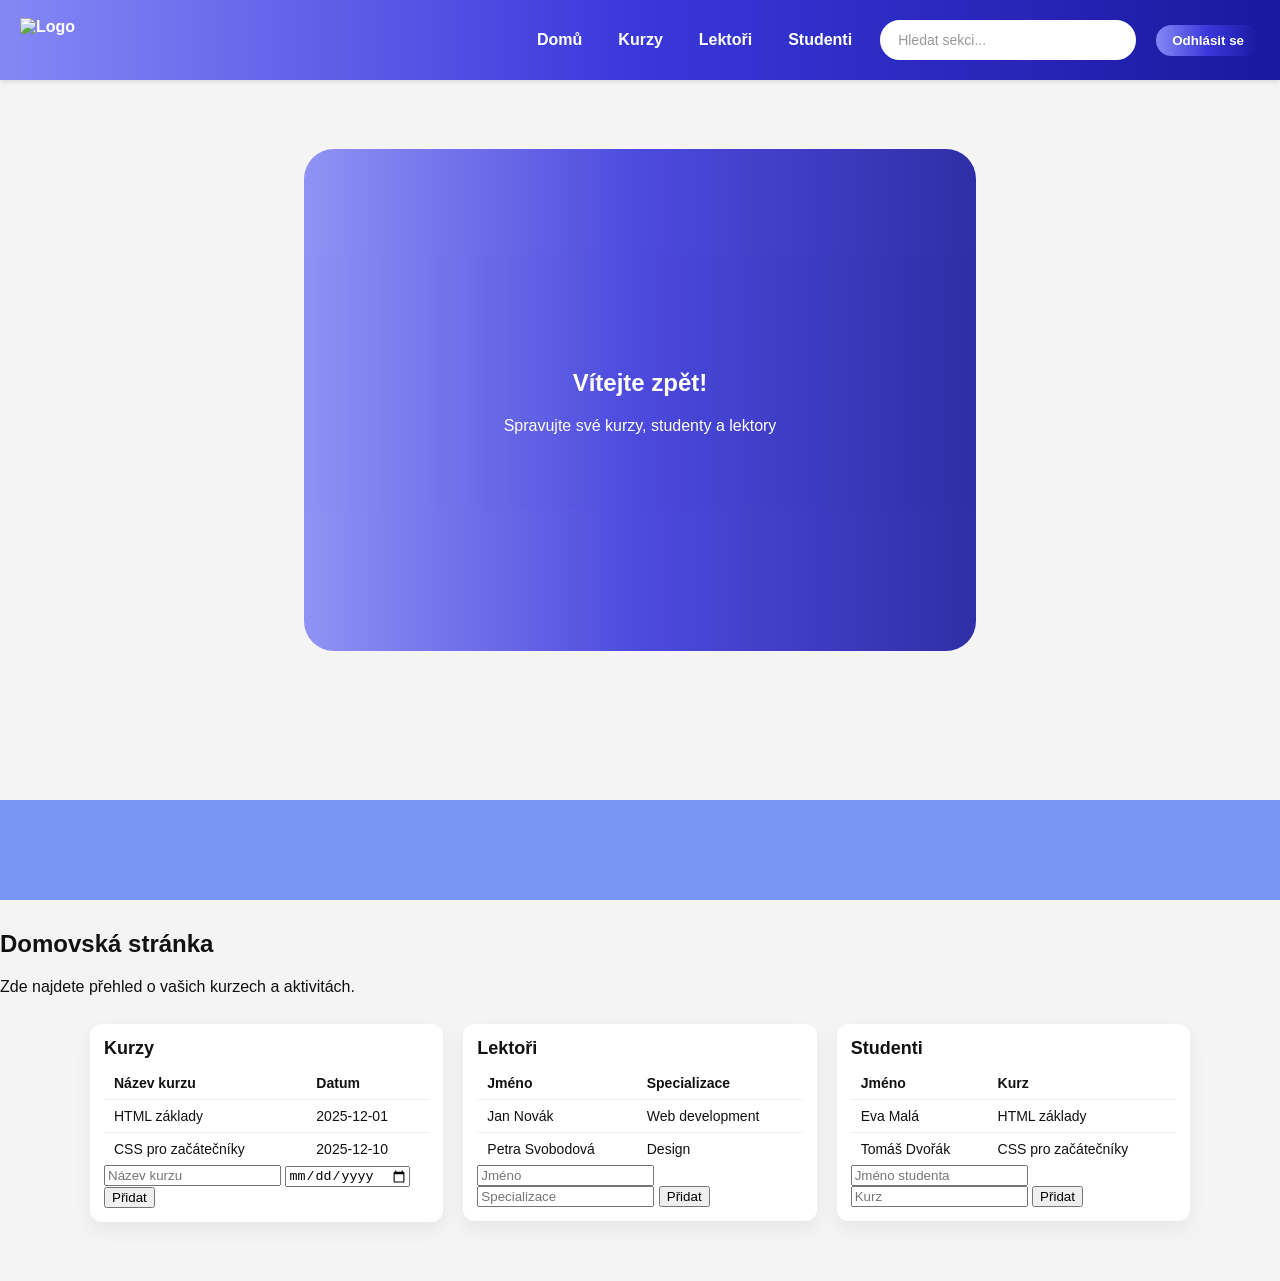
==== home.html @ 906c23ae "First commit" ====
<!DOCTYPE html>
<html lang="en">
<head>
    <meta charset="UTF-8">
    <meta name="viewport" content="width=device-width, initial-scale=1.0">
    <title>Document</title>
    <link rel="stylesheet" href="home.css">
    <script src="home.js" defer></script>
</head>
<body>
    <header class="header">
        <div class="topnav">
                        <div class="logo">
                            <img src="https://companieslogo.com/img/orig/ATO.PA.D-3c97ece3.png?t=1720244490" alt="Logo">
                        </div>
            <nav class="navigation">
                <a href="#home">Domů</a>
                <a href="#kurzy">Kurzy</a>
                <a href="#lektori">Lektoři</a>
                <a href="#studenti">Studenti</a>
            </nav>
           <div class="search">
                <input type="text" id="sectionSearch" placeholder="Hledat sekci..." onkeyup="searchSection(event)">
            </div> 
            <button onclick="location.href='index.html'" type="button" class="btn-logoff">Odhlásit se</button> 
        </div>
</header>
<main>
        <section class="intro">
            <div class="intro-block">
            <h1>Vítejte zpět!</h1>
            <p>Spravujte své kurzy, studenty a lektory</p>
            </div>
        </section>

        <section class="content" id="home">
            <div class="content-block">
                <h2>Domovská stránka</h2>
                <p>Zde najdete přehled o vašich kurzech a aktivitách.</p>
            </div>

            <!-- Three side-by-side tables: Kurzy, Lektoři, Studenti -->
            <div class="tables" aria-label="Přehled">
                <div class="table-card" id="courses">
                    <h3>Kurzy</h3>
                    <table>
                        <thead>
                            <tr><th>Název kurzu</th><th>Datum</th></tr>
                        </thead>
                        <tbody>
                            <tr><td>HTML základy</td><td>2025-12-01</td></tr>
                            <tr><td>CSS pro začátečníky</td><td>2025-12-10</td></tr>
                            <!-- Přidávejte další řádky zde v HTML -->
                        </tbody>
                    </table>
                    <form class="add-form" id="form-add-course" onsubmit="addCourse(event)">
                        <input type="text" id="course-name" placeholder="Název kurzu" aria-label="Název kurzu" required>
                        <input type="date" id="course-date" aria-label="Datum kurzu">
                        <button type="submit">Přidat</button>
                    </form>
                </div>

                <div class="table-card" id="instructors">
                    <h3>Lektoři</h3>
                    <table>
                        <thead>
                            <tr><th>Jméno</th><th>Specializace</th></tr>
                        </thead>
                        <tbody>
                            <tr><td>Jan Novák</td><td>Web development</td></tr>
                            <tr><td>Petra Svobodová</td><td>Design</td></tr>
                            <!-- Přidávejte další řádky zde v HTML -->
                        </tbody>
                    </table>
                    <form class="add-form" id="form-add-instructor" onsubmit="addInstructor(event)">
                        <input type="text" id="instructor-name" placeholder="Jméno" aria-label="Jméno lektora" required>
                        <input type="text" id="instructor-specialty" placeholder="Specializace" aria-label="Specializace">
                        <button type="submit">Přidat</button>
                    </form>
                </div>

                <div class="table-card" id="students">
                    <h3>Studenti</h3>
                    <table>
                        <thead>
                            <tr><th>Jméno</th><th>Kurz</th></tr>
                        </thead>
                        <tbody>
                            <tr><td>Eva Malá</td><td>HTML základy</td></tr>
                            <tr><td>Tomáš Dvořák</td><td>CSS pro začátečníky</td></tr>
                            <!-- Přidávejte další řádky zde v HTML -->
                        </tbody>
                    </table>
                    <form class="add-form" id="form-add-student" onsubmit="addStudent(event)">
                        <input type="text" id="student-name" placeholder="Jméno studenta" aria-label="Jméno studenta" required>
                        <input type="text" id="student-course" placeholder="Kurz" aria-label="Kurz studenta">
                        <button type="submit">Přidat</button>
                    </form>
                </div>
            </div>
        </section>

</main>
</body>
</html>
---- home.css ----
:root{
  --bg: #f4f4f4;
  --dark: #111;
  --muted: #666;
  --accent: #0077b6;
  --white: #fff;
  --card-bg: rgba(0,0,0,0.6);
  --container: 1100px;
  --radius: 6px;
  --header-height: 680px;
}
body{
  font-family: 'Segoe UI', Tahoma, Geneva, Verdana, sans-serif;
  background: var(--bg);
  color: var(--dark);
  margin: 0;
  padding: 0;
  box-sizing: border-box;
}
a{
  text-decoration: none;
  color: inherit;
}
.header{
    width:100%;
}

/* Make the top navigation fixed to the top and keep its content on the right */
.topnav{
  color:white;
  font-weight: bold;
  position: fixed;
  top: 0;
  left: 0;
  right: 0;
  justify-content: flex-start; /* start so logo can be at left */
  background: #8488f5;
background: linear-gradient(90deg, rgba(132, 136, 245, 1) 0%, rgba(58, 55, 219, 1) 50%, rgba(25, 25, 158, 1) 100%, rgba(0, 12, 242, 1) 100%);
  height: 80px;
  display: flex;
  align-items: center;
  padding: 0 20px;
  box-shadow: 0 2px 4px rgba(0,0,0,0.1);
  z-index: 1000;
}
.logo img{
    height: 40px;
    margin-right: auto;
    justify-content: flex-start;
}
.navigation{
  position: relative;
  display: flex;
  gap: 20px;
}

/* ensure logo sits at far left and other items are pushed right */
.logo{
  display: flex;
  align-items: center;
  margin-right: auto; /* pushes nav + search to the right */
}

.logo img{
  height: 44px;
  width: auto;
  display: block;
}
.navigation a{
  padding: 6px 8px;
  display: block;
  transition: all 0.3s ease;
}

.navigation a:hover{
  background: rgba(255, 255, 255, 0.2);
  border-radius: var(--radius);
}


.search{
  margin-left: 20px;
  display: flex;
}

.search input{
  padding: 10px 16px;
  border: 2px solid white;
  border-radius: 25px;
  background: white;
  color: #333;
  font-size: 14px;
  transition: all 0.3s ease;
  width: 220px;
}

.search input::placeholder{
  color: #999;
}

.search input:focus{
  outline: none;
  box-shadow: 0 0 15px rgba(255, 255, 255, 0.5);
  transform: scale(1.05);
}
.btn-logoff{
  margin-left: 20px;
  padding: 8px 16px;
  background: #8488f5;
background: linear-gradient(90deg, rgba(132, 136, 245, 1) 0%, rgba(58, 55, 219, 1) 50%, rgba(25, 25, 158, 1) 100%, rgba(0, 12, 242, 1) 100%);
  color: white;
  border: none;
  border-radius: 25px;
  cursor: pointer;
  font-weight: bold;
  transition: background 0.3s ease;
}
.btn-logoff:hover{
  background: gray;
transition: background 0.5s ease;
}

/* intro */
.intro{
    text-align: center;
    padding: 60px 20px;
    background: url('https://media.istockphoto.com/id/1473121061/vector/vector-illustration-with-blue-curves-overlapping-background-margins-and-gradient-waves-and.jpg?s=612x612&w=0&k=20&c=Mp7wTkbVW2opnPEA-UzZvt8yjYMKo12Bkv7LHApDXqY=') no-repeat center center/cover;
    color: var(--white);
    height: var(--header-height);
    display: flex;
    flex-direction: column;
    justify-content: center;
    align-items: center;
    border-bottom: rgba(0, 58, 247, 0.5) 100px solid;
    margin-bottom: 30px;
}

.intro-block{
    position: relative;
    background: linear-gradient(90deg, rgba(132, 136, 245, 1) 0%, rgba(58, 55, 219, 1) 50%, rgba(25, 25, 158, 1) 100%, rgba(0, 12, 242, 1) 100%);
    opacity: 0.9;
    padding: 200px;
    border-radius: 30px;
}
.intro-block:hover{
    transform: translateY(-2px);
  box-shadow: 0 10px 24px rgba(0,0,0,0.2);
  transition: transform 0.5s ease, box-shadow 0.5s ease;
}
/* Tables under home: three columns with responsive stacking */
.tables{
  display: flex;
  gap: 20px;
  max-width: var(--container);
  margin: 28px auto 60px;
  padding: 0 20px;
  justify-content: center;
  align-items: flex-start;
}
.table-card{
  background: rgba(255,255,255,0.96);
  color: var(--dark);
  border-radius: 12px;
  padding: 14px;
  box-shadow: 0 8px 20px rgba(0,0,0,0.06);
  flex: 1 1 280px;
  min-width: 220px;
  max-width: 420px;
}
.table-card h3{
  margin: 0 0 8px 0;
  font-size: 18px;
}
.table-card table{
  width: 100%;
  border-collapse: collapse;
}
.table-card th,
.table-card td{
  padding: 8px 10px;
  text-align: left;
  border-bottom: 1px solid rgba(0,0,0,0.06);
  font-size: 14px;
}
.table-card tbody tr:last-child td{
  border-bottom: none;
}
@media (max-width: 900px){
  .tables{flex-direction: column; gap:12px;}
  .table-card{max-width: none;}
}
/* main */
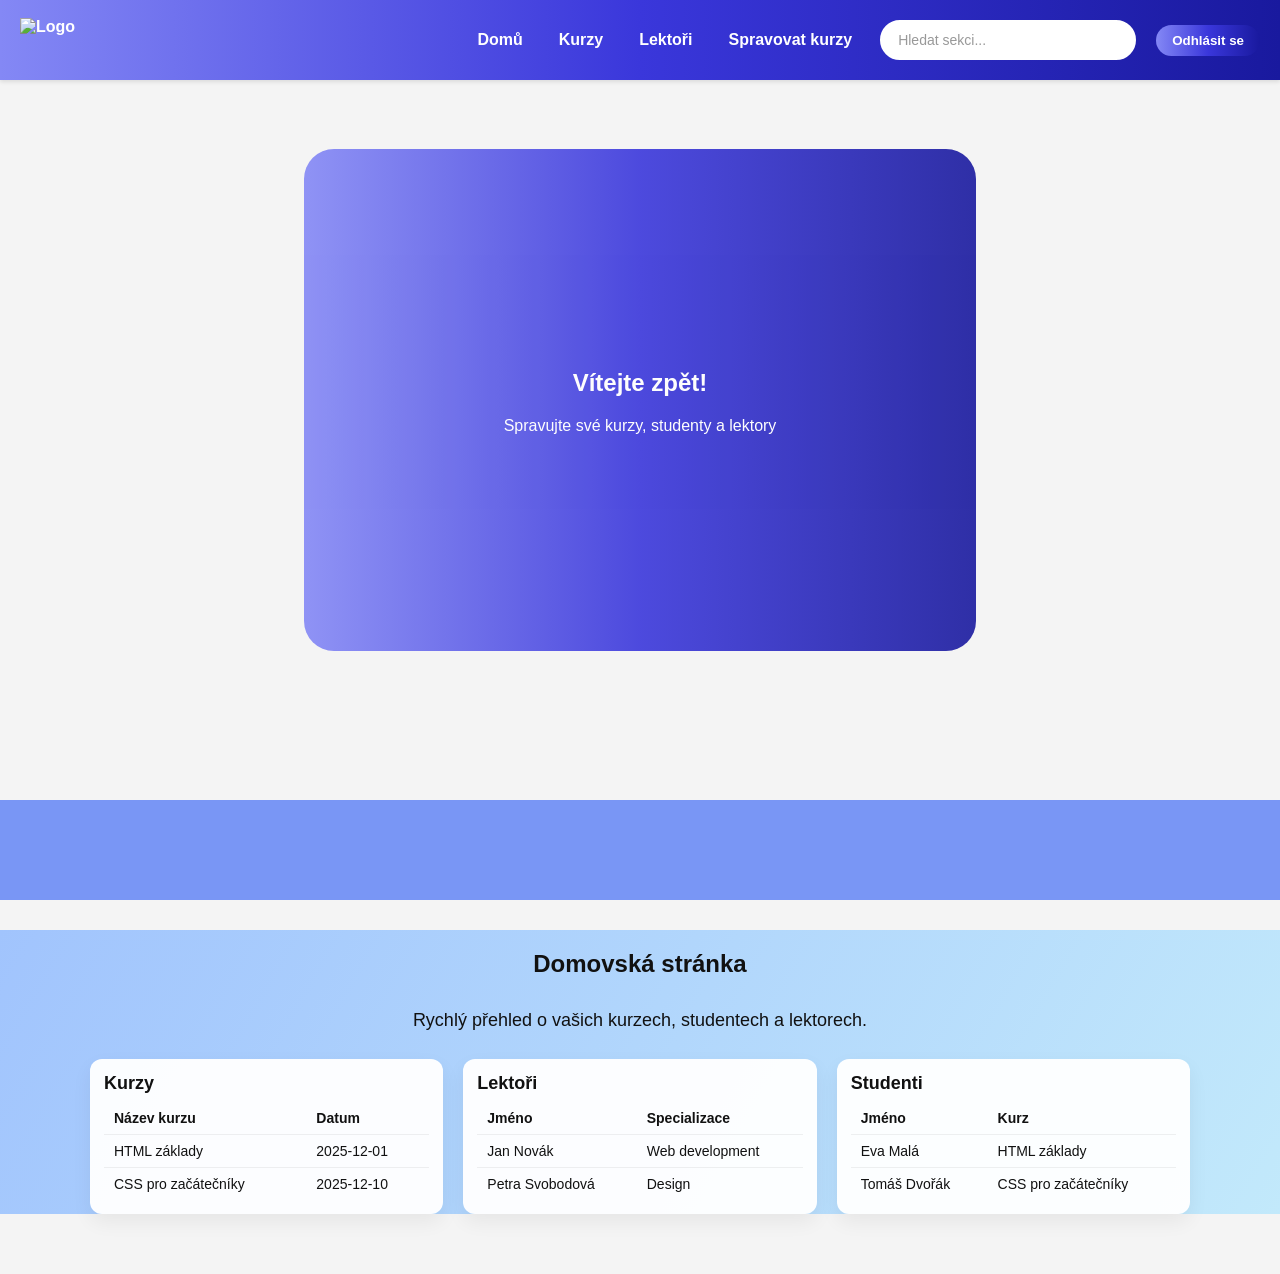
==== commit 3a5f5310: "." ====
--- a/home.html
+++ b/home.html
@@ -17,7 +17,7 @@
                 <a href="#home">Domů</a>
                 <a href="#kurzy">Kurzy</a>
                 <a href="#lektori">Lektoři</a>
-                <a href="#studenti">Studenti</a>
+                <a href="registrace.html">Spravovat kurzy</a>
             </nav>
            <div class="search">
                 <input type="text" id="sectionSearch" placeholder="Hledat sekci..." onkeyup="searchSection(event)">
@@ -32,14 +32,14 @@
             <p>Spravujte své kurzy, studenty a lektory</p>
             </div>
         </section>
-
+<div class="background">
         <section class="content" id="home">
             <div class="content-block">
                 <h2>Domovská stránka</h2>
-                <p>Zde najdete přehled o vašich kurzech a aktivitách.</p>
             </div>
+            <p id="p1">Rychlý přehled o vašich kurzech, studentech a lektorech.</p>
 
-            <!-- Three side-by-side tables: Kurzy, Lektoři, Studenti -->
+           
             <div class="tables" aria-label="Přehled">
                 <div class="table-card" id="courses">
                     <h3>Kurzy</h3>
@@ -50,14 +50,9 @@
                         <tbody>
                             <tr><td>HTML základy</td><td>2025-12-01</td></tr>
                             <tr><td>CSS pro začátečníky</td><td>2025-12-10</td></tr>
-                            <!-- Přidávejte další řádky zde v HTML -->
-                        </tbody>
+                            </tbody>
                     </table>
-                    <form class="add-form" id="form-add-course" onsubmit="addCourse(event)">
-                        <input type="text" id="course-name" placeholder="Název kurzu" aria-label="Název kurzu" required>
-                        <input type="date" id="course-date" aria-label="Datum kurzu">
-                        <button type="submit">Přidat</button>
-                    </form>
+                
                 </div>
 
                 <div class="table-card" id="instructors">
@@ -69,14 +64,8 @@
                         <tbody>
                             <tr><td>Jan Novák</td><td>Web development</td></tr>
                             <tr><td>Petra Svobodová</td><td>Design</td></tr>
-                            <!-- Přidávejte další řádky zde v HTML -->
                         </tbody>
                     </table>
-                    <form class="add-form" id="form-add-instructor" onsubmit="addInstructor(event)">
-                        <input type="text" id="instructor-name" placeholder="Jméno" aria-label="Jméno lektora" required>
-                        <input type="text" id="instructor-specialty" placeholder="Specializace" aria-label="Specializace">
-                        <button type="submit">Přidat</button>
-                    </form>
                 </div>
 
                 <div class="table-card" id="students">
@@ -88,18 +77,13 @@
                         <tbody>
                             <tr><td>Eva Malá</td><td>HTML základy</td></tr>
                             <tr><td>Tomáš Dvořák</td><td>CSS pro začátečníky</td></tr>
-                            <!-- Přidávejte další řádky zde v HTML -->
                         </tbody>
                     </table>
-                    <form class="add-form" id="form-add-student" onsubmit="addStudent(event)">
-                        <input type="text" id="student-name" placeholder="Jméno studenta" aria-label="Jméno studenta" required>
-                        <input type="text" id="student-course" placeholder="Kurz" aria-label="Kurz studenta">
-                        <button type="submit">Přidat</button>
-                    </form>
                 </div>
             </div>
         </section>
 
 </main>
+</div>
 </body>
 </html>
--- a/home.css
+++ b/home.css
@@ -25,7 +25,7 @@
     width:100%;
 }
 
-/* Make the top navigation fixed to the top and keep its content on the right */
+
 .topnav{
   color:white;
   font-weight: bold;
@@ -33,7 +33,7 @@
   top: 0;
   left: 0;
   right: 0;
-  justify-content: flex-start; /* start so logo can be at left */
+  justify-content: flex-start; 
   background: #8488f5;
 background: linear-gradient(90deg, rgba(132, 136, 245, 1) 0%, rgba(58, 55, 219, 1) 50%, rgba(25, 25, 158, 1) 100%, rgba(0, 12, 242, 1) 100%);
   height: 80px;
@@ -147,6 +147,20 @@
   box-shadow: 0 10px 24px rgba(0,0,0,0.2);
   transition: transform 0.5s ease, box-shadow 0.5s ease;
 }
+
+
+.content-block{
+    display: flex;
+    justify-content: center;}
+
+#p1{
+    text-align: center;
+    font-size: 18px;
+    margin-top: 12px;
+}
+.background{
+    background-image: linear-gradient(120deg, #a1c4fd 0%, #c2e9fb 100%);
+}
 /* Tables under home: three columns with responsive stacking */
 .tables{
   display: flex;
